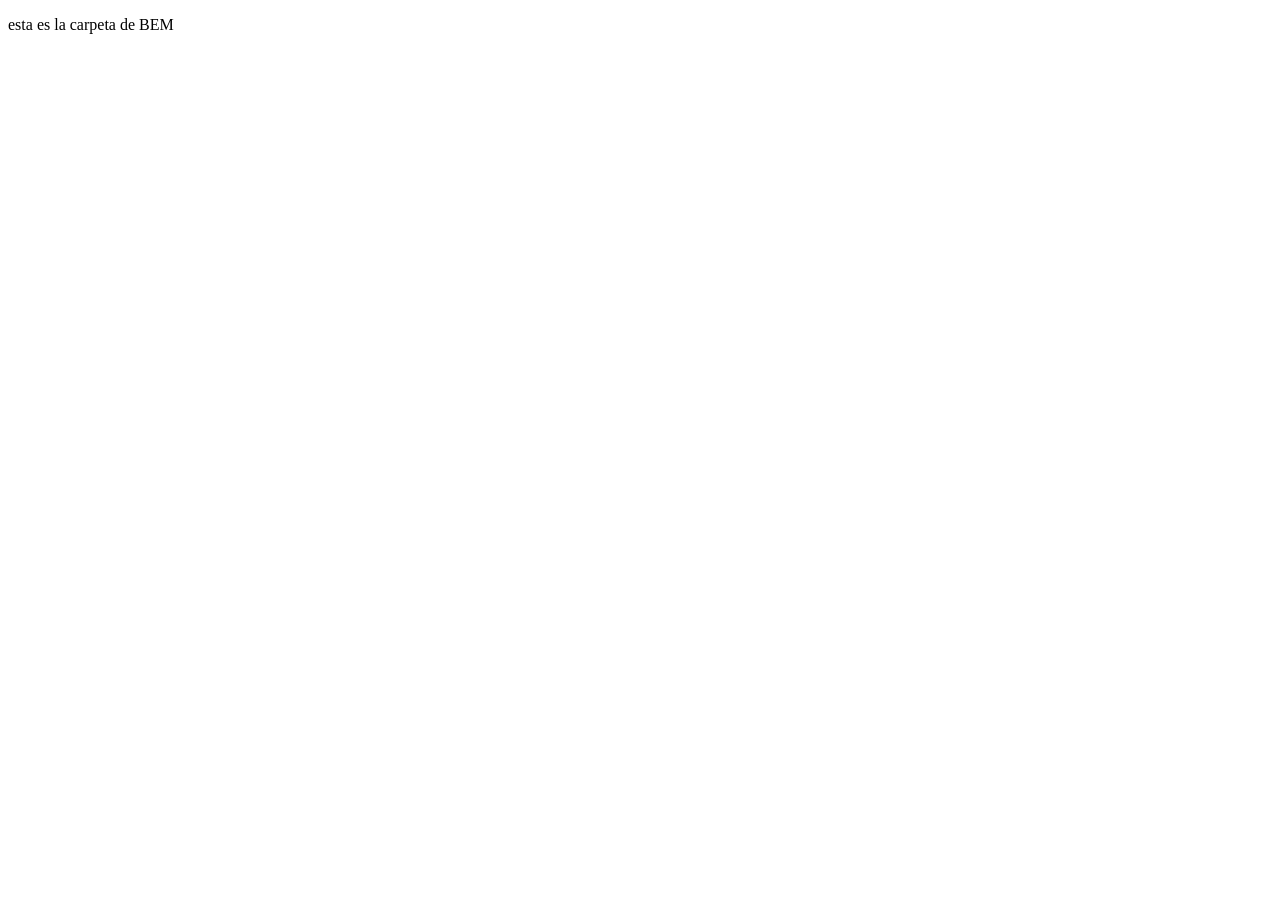
==== bem/index.html @ e9faf742 "se añaden estilos al index.html base" ====
<!DOCTYPE html>
<html lang="en">
<head>
    <meta charset="UTF-8">
    <meta name="viewport" content="width=device-width, initial-scale=1.0">
    <title>Document</title>
</head>
<body>
    <p>esta es la carpeta de BEM</p>
</body>
</html>
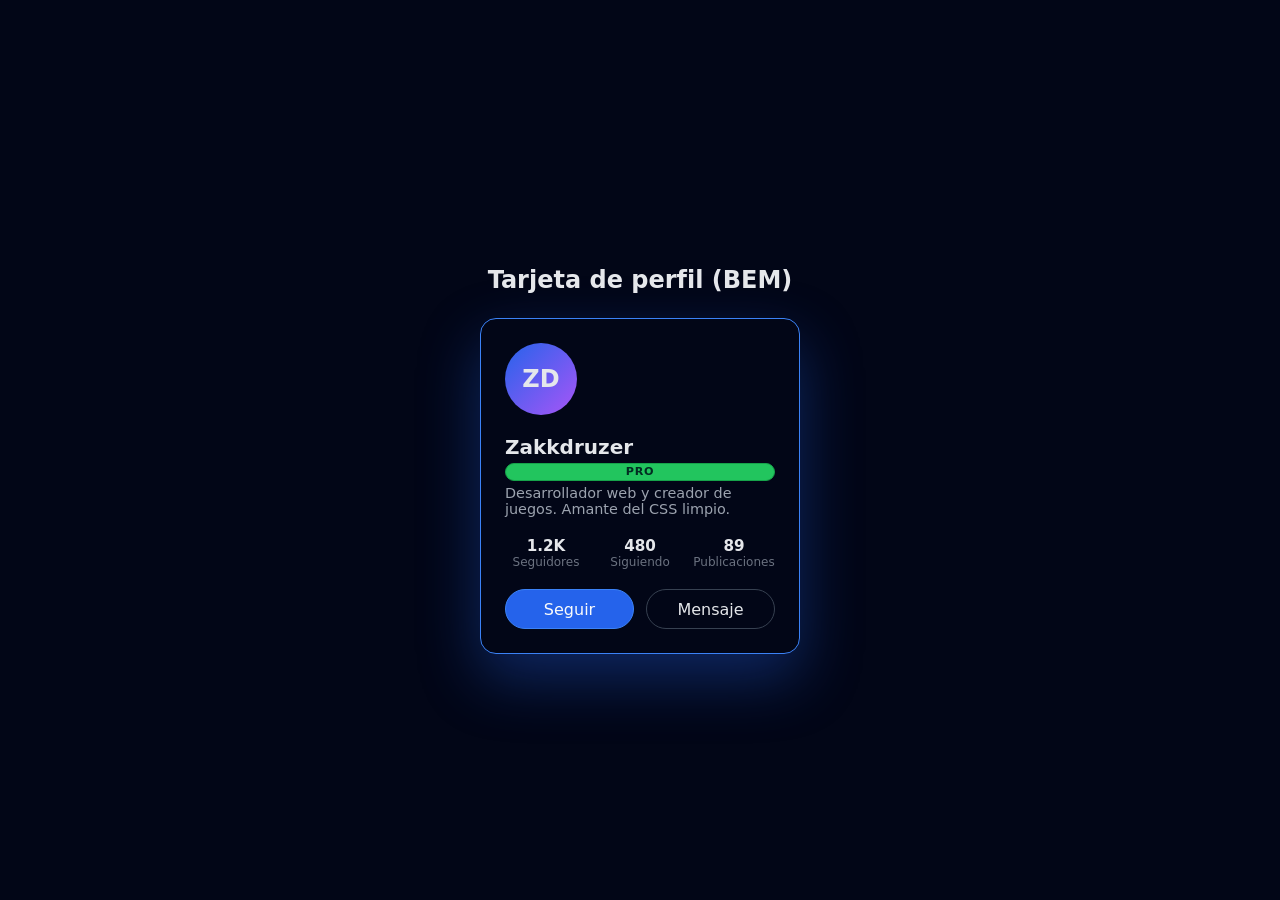
==== commit 8d87322a: "Reto BEM terminado" ====
--- a/bem/index.html
+++ b/bem/index.html
@@ -1,11 +1,51 @@
-<!DOCTYPE html>
-<html lang="en">
-<head>
-    <meta charset="UTF-8">
-    <meta name="viewport" content="width=device-width, initial-scale=1.0">
-    <title>Document</title>
-</head>
-<body>
-    <p>esta es la carpeta de BEM</p>
-</body>
+<!doctype html>
+<html lang="es">
+  <head>
+    <meta charset="UTF-8" />
+    <title>Reto BEM - Tarjeta de perfil</title>
+    <link rel="stylesheet" href="perfil.css">
+  </head>
+  <body>
+    <main class="page">
+      <section class="page__section">
+        <h1 class="page__title">Tarjeta de perfil (BEM)</h1>
+
+        <article class="profile-card profile-card--featured">
+          <div class="profile-card__avatar">ZD</div>
+
+          <div class="profile-card__info">
+            <h2 class="profile-card__name">Zakkdruzer</h2>
+            <span class="badge badge--pro">PRO</span>
+            <p class="profile-card__bio">
+              Desarrollador web y creador de juegos. Amante del CSS limpio.
+            </p>
+          </div>
+
+          <div class="profile-card__stats">
+            <div class="profile-card__stat">
+              <span class="profile-card__stat-value">1.2K</span>
+              <span class="profile-card__stat-label">Seguidores</span>
+            </div>
+            <div class="profile-card__stat">
+              <span class="profile-card__stat-value">480</span>
+              <span class="profile-card__stat-label">Siguiendo</span>
+            </div>
+            <div class="profile-card__stat">
+              <span class="profile-card__stat-value">89</span>
+              <span class="profile-card__stat-label">Publicaciones</span>
+            </div>
+          </div>
+
+          <div class="profile-card__actions">
+            <button class="profile-card__button profile-card__button--primary">
+              Seguir
+            </button>
+            <button class="profile-card__button profile-card__button--secondary">
+              Mensaje
+            </button>
+          </div>
+        </article>
+      </section>
+    </main>
+  </body>
 </html>
--- a/bem/perfil.css
+++ b/bem/perfil.css
@@ -0,0 +1,166 @@
+* {
+  box-sizing: border-box;
+}
+
+body {
+  margin: 0;          /* quita el borde blanco exterior */
+  background: #020617; /*  fondo oscuro global */
+}
+
+/* Layout general de la página (no forma parte del bloque) */
+.page {
+  min-height: 100vh;
+  margin: 0;
+  display: flex;
+  align-items: center;
+  justify-content: center;
+  background: #020617;
+  font-family: system-ui, -apple-system, BlinkMacSystemFont, "Segoe UI", sans-serif;
+  color: #e5e7eb;
+}
+
+.page__section {
+  padding: 1.5rem;
+}
+
+.page__title {
+  margin-bottom: 1.5rem;
+  text-align: center;
+}
+
+/* Bloque: profile-card */
+.profile-card {
+  width: 320px;
+  padding: 1.5rem;
+  border-radius: 1rem;
+  background: #020617;
+  border: 1px solid #1f2937;
+  box-shadow: 0 20px 40px rgba(0, 0, 0, 0.4);
+  display: grid;
+  gap: 1.25rem;
+}
+
+/* Modificador de bloque: destacado */
+.profile-card.profile-card--featured {
+  border-color: #3b82f6;
+  box-shadow: 0 24px 60px rgba(37, 99, 235, 0.35);
+}
+
+/* Elementos */
+.profile-card__avatar {
+  width: 72px;
+  height: 72px;
+  border-radius: 999px;
+  background: linear-gradient(135deg, #2563eb, #a855f7);
+  display: flex;
+  align-items: center;
+  justify-content: center;
+  font-weight: 700;
+  font-size: 1.5rem;
+}
+
+.profile-card__info {
+  display: flex;
+  flex-direction: column;
+  gap: 0.25rem;
+}
+
+.profile-card__name {
+  margin: 0;
+  font-size: 1.25rem;
+}
+
+.profile-card__bio {
+  margin: 0;
+  font-size: 0.9rem;
+  color: #9ca3af;
+}
+
+.profile-card__stats {
+  display: flex;
+  justify-content: space-between;
+  gap: 0.75rem;
+}
+
+.profile-card__stat {
+  text-align: center;
+  flex: 1;
+}
+
+.profile-card__stat-value {
+  display: block;
+  font-weight: 600;
+  font-size: 0.95rem;
+}
+
+.profile-card__stat-label {
+  display: block;
+  font-size: 0.75rem;
+  color: #6b7280;
+}
+
+.profile-card__actions {
+  display: flex;
+  gap: 0.75rem;
+}
+
+/* Base del botón (elemento) */
+.profile-card__button {
+  flex: 1;
+  padding: 0.6rem 1rem;
+  border-radius: 999px;
+  border: 1px solid transparent;
+  font: inherit;
+  cursor: pointer;
+  transition: background 0.15s ease, border-color 0.15s ease, transform 0.1s ease;
+}
+
+/* Modificador de elemento: primario */
+.profile-card__button.profile-card__button--primary {
+  background: #2563eb;
+  border-color: #3b82f6;
+  color: #f9fafb;
+}
+
+/* Modificador de elemento: secundario */
+.profile-card__button.profile-card__button--secondary {
+  background: transparent;
+  border-color: #374151;
+  color: #e5e7eb;
+}
+
+/* Pequeños efectos hover */
+.profile-card__button:hover {
+  transform: translateY(-1px);
+}
+
+.profile-card__button.profile-card__button--primary:hover {
+  background: #1d4ed8;
+}
+
+.profile-card__button.profile-card__button--secondary:hover {
+  background: #111827;
+}
+
+/* Bloque independiente: badge */
+.badge {
+  display: inline-flex;
+  align-items: center;
+  justify-content: center;
+  padding: 0.1rem 0.6rem;
+  border-radius: 999px;
+  font-size: 0.7rem;
+  font-weight: 600;
+  letter-spacing: 0.06em;
+  text-transform: uppercase;
+  background: #111827;
+  color: #e5e7eb;
+  border: 1px solid #1f2937;
+}
+
+/* Modificador de bloque: variante PRO */
+.badge.badge--pro {
+  background: #22c55e;
+  border-color: #16a34a;
+  color: #022c22;
+}
